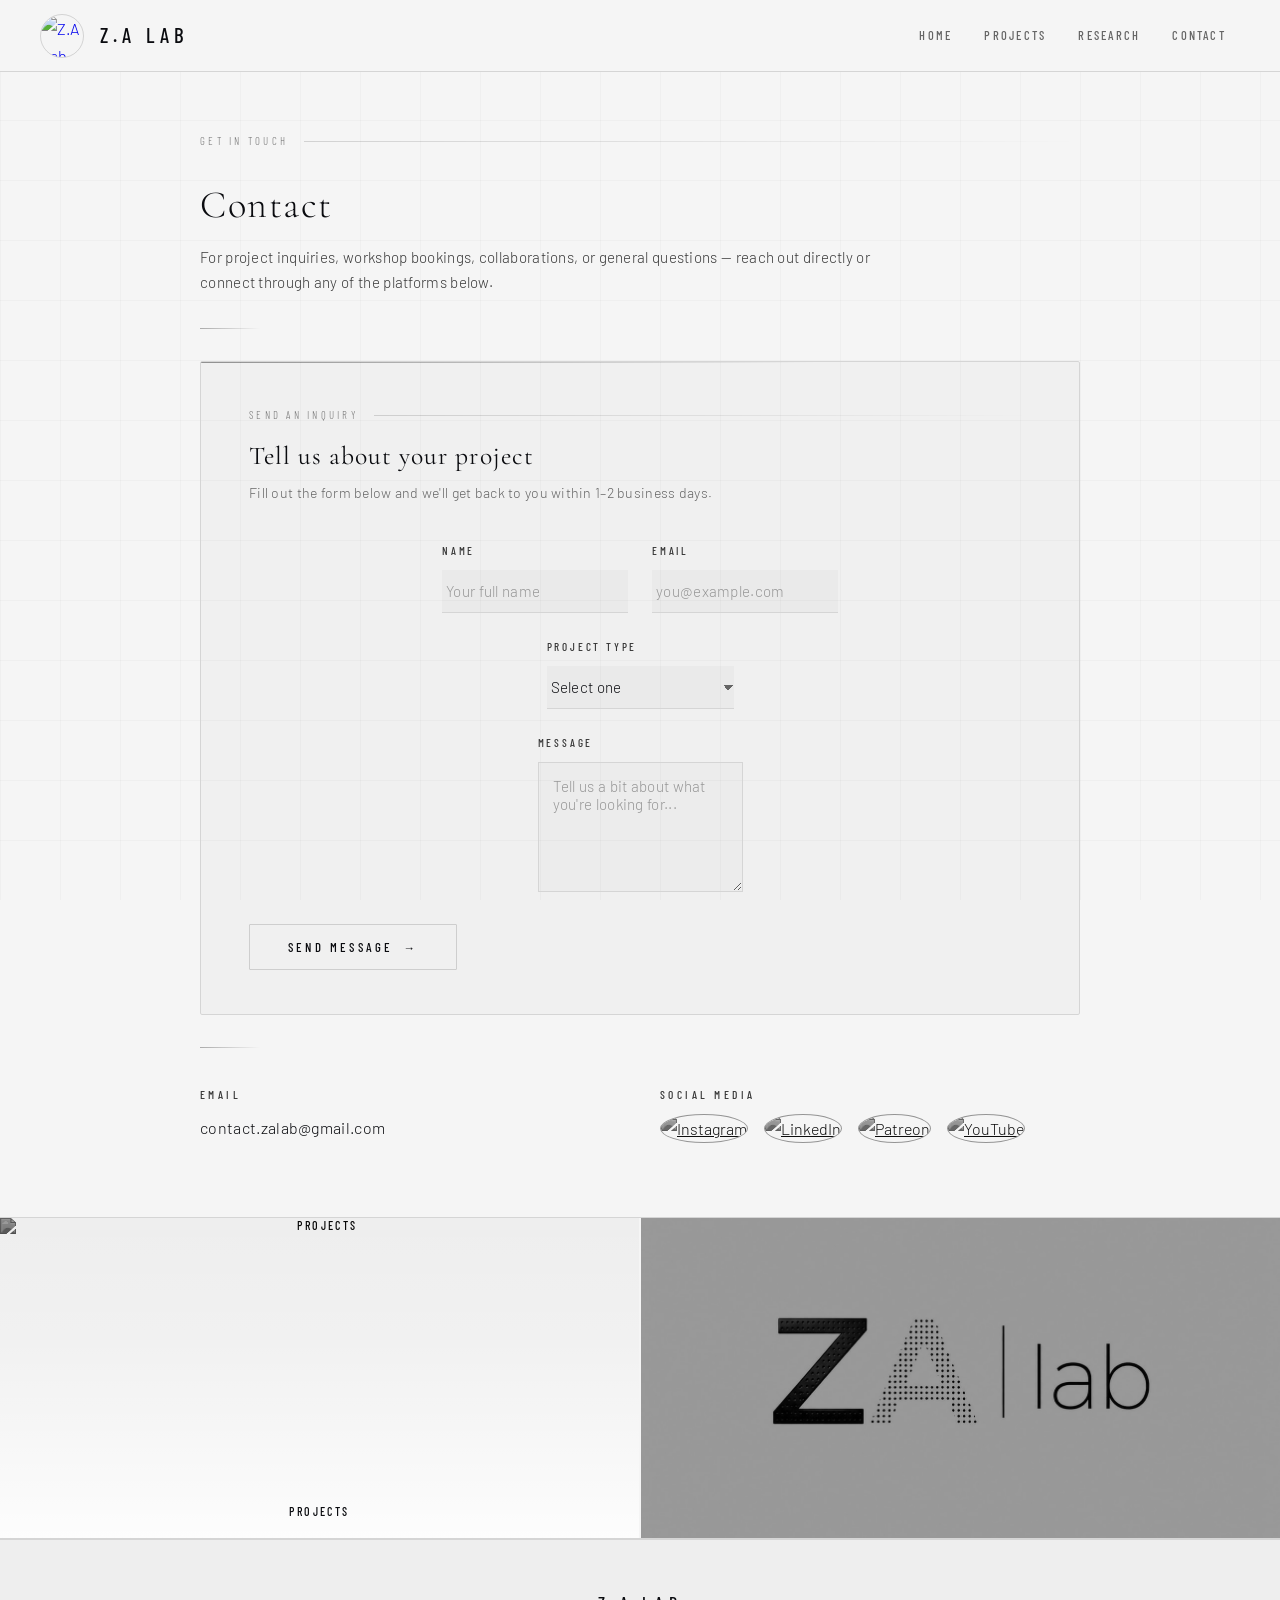
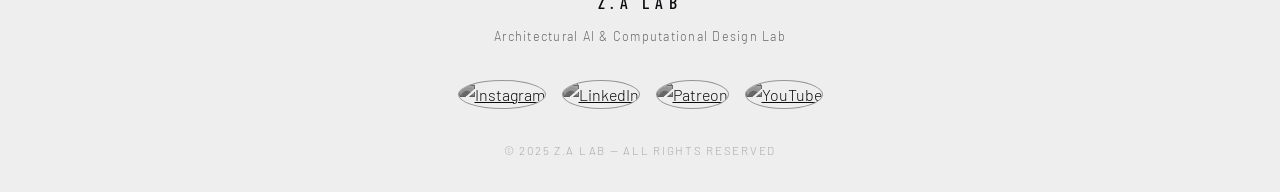
==== contact.html @ 4d9c08a5 "Add files via upload" ====
<!DOCTYPE html>
<html lang="en">
<head>
    <meta charset="UTF-8">
    <meta name="viewport" content="width=device-width, initial-scale=1.0">
    <title>Contact — Z.A Lab</title>
    <meta name="description" content="Get in touch with Z.A Lab — architectural AI, parametric design, workshops, and collaborations.">
    <link rel="stylesheet" href="styles.css">
</head>
<body>

    <header>
        <a href="index.html" class="header-left">
            <img src="images/za-lab-logo.jpg" alt="Z.A Lab Logo" class="header-image">
            <h1>Z.A Lab</h1>
        </a>
        <nav>
            <ul>
                <li><a href="index.html">Home</a></li>
                <li><a href="works.html">Projects</a></li>
                <li><a href="research.html">Research</a></li>
                <li><a href="contact.html">Contact</a></li>
            </ul>
        </nav>
    </header>

    <section>
        <span class="section-label">Get in Touch</span>
        <h2>Contact</h2>
        <p>
            For project inquiries, workshop bookings, collaborations, or general questions — 
            reach out directly or connect through any of the platforms below.
        </p>

        <div class="divider"></div>

        <div class="contact-form-panel">
            <span class="section-label">Send an Inquiry</span>
            <h3 class="form-panel-title">Tell us about your project</h3>
            <p class="form-panel-sub">Fill out the form below and we'll get back to you within 1–2 business days.</p>

            <form action="https://formspree.io/f/xaeybjvz" method="POST" class="contact-form">
                <div class="form-row">
                    <div class="form-group">
                        <label for="name">Name</label>
                        <input type="text" id="name" name="name" placeholder="Your full name" required>
                    </div>
                    <div class="form-group">
                        <label for="email">Email</label>
                        <input type="email" id="email" name="email" placeholder="you@example.com" required>
                    </div>
                </div>

                <div class="form-group">
                    <label for="project_type">Project Type</label>
                    <select id="project_type" name="project_type" required>
                        <option value="" disabled selected>Select one</option>
                        <option value="Full Project">Full Project</option>
                        <option value="Architectural Visualization">Architectural Visualization</option>
                        <option value="Computational Design">Computational Design</option>
                        <option value="AI Design & Motion">AI Design & Motion</option>
                        <option value="Workshop / Course Inquiry">Workshop / Course Inquiry</option>
                        <option value="Other">Other</option>
                    </select>
                </div>

                <div class="form-group">
                    <label for="message">Message</label>
                    <textarea id="message" name="message" rows="5" placeholder="Tell us a bit about what you're looking for..." required></textarea>
                </div>

                <input type="hidden" name="_subject" value="New inquiry from Z.A Lab website">

                <button type="submit" class="button-link form-submit">Send Message</button>
            </form>
        </div>

        <div class="divider"></div>

        <div class="contact-info">
            <div class="contact-block">
                <h3>Email</h3>
                <p><a href="mailto:contact.zalab@gmail.com" style="color: var(--white); text-decoration: none; transition: opacity 0.3s;" onmouseover="this.style.opacity='0.6'" onmouseout="this.style.opacity='1'">contact.zalab@gmail.com</a></p>
            </div>
            <div class="contact-block">
                <h3>Social Media</h3>
                <div class="social-icons-row">
                    <a href="https://www.instagram.com/diffused.a/" target="_blank" class="social-icon-link">
                        <img src="images/inst.jpg" alt="Instagram">
                    </a>
                    <a href="https://www.linkedin.com/company/diffused-a/" target="_blank" class="social-icon-link">
                        <img src="images/linkedin.png" alt="LinkedIn">
                    </a>
                    <a href="http://patreon.com/diffused_a" target="_blank" class="social-icon-link">
                        <img src="images/patreon.png" alt="Patreon">
                    </a>
                    <a href="https://www.youtube.com/@Z.A Lab" target="_blank" class="social-icon-link">
                        <img src="images/yt.png" alt="YouTube">
                    </a>
                </div>
            </div>
        </div>
    </section>

    <section id="navigate">
        <button>
            <a href="works.html">
                <img src="images/424231.jpg" alt="Projects" class="button-image">
                Projects
            </a>
        </button>
        <button>
            <a href="contact.html">
                <img src="images/Untitled-12121.jpg" alt="Contact" class="button-image">
                Contact
            </a>
        </button>
    </section>

    <footer>
        <p class="footer-brand">Z.A Lab</p>
        <p class="footer-tagline">Architectural AI &amp; Computational Design Lab</p>
        <div class="social-media">
            <a href="https://www.instagram.com/diffused.a/" target="_blank" class="social-link">
                <img src="images/inst.jpg" alt="Instagram" class="social-icon">
            </a>
            <a href="https://www.linkedin.com/company/diffused-a/" target="_blank" class="social-link">
                <img src="images/linkedin.png" alt="LinkedIn" class="social-icon">
            </a>
            <a href="http://patreon.com/diffused_a" target="_blank" class="social-link">
                <img src="images/patreon.png" alt="Patreon" class="social-icon">
            </a>
            <a href="https://www.youtube.com/@Z.A Lab" target="_blank" class="social-link">
                <img src="images/yt.png" alt="YouTube" class="social-icon">
            </a>
        </div>
        <p class="footer-copy">© 2025 Z.A Lab — All Rights Reserved</p>
    </footer>

</body>
</html>
---- styles.css ----
/* ============================================
   DIFFUSED.A — Professional Architectural CSS
   Theme: Pure Monochrome — White & Black (Inverted)
   ============================================ */

@import url('https://fonts.googleapis.com/css2?family=Cormorant+Garamond:ital,wght@0,300;0,400;0,600;1,300&family=Barlow:wght@300;400;500;600&family=Barlow+Condensed:wght@300;400;500;700&display=swap');

/* ── CSS Variables ── */
:root {
  --black: #f5f5f5;
  --off-black: #eeeeee;
  --dark-gray: #e5e5e5;
  --mid-gray: #d1d1d1;
  --border-gray: #d5d5d5;
  --text-gray: #656565;
  --light-gray: #373737;
  --white: #0a0b0f;
  --pure-white: #000000;

  /* Accent — now pure black-based */
  --accent: #0a0b0f;
  --accent-light: #000000;
  --accent-dim: #777777;
  --accent-muted: rgba(0, 0, 0, 0.05);
  --accent-border: rgba(0, 0, 0, 0.14);

  --font-display: 'Cormorant Garamond', Georgia, serif;
  --font-body: 'Barlow', sans-serif;
  --font-condensed: 'Barlow Condensed', sans-serif;

  --transition: 0.35s cubic-bezier(0.4, 0, 0.2, 1);
  --transition-slow: 0.6s cubic-bezier(0.4, 0, 0.2, 1);
}

/* ── Reset ── */
*, *::before, *::after {
  margin: 0;
  padding: 0;
  box-sizing: border-box;
}

html {
  scroll-behavior: smooth;
}

/* ── Body ── */
body {
  font-family: var(--font-body);
  background-color: var(--black);
  color: var(--white);
  line-height: 1.7;
  font-weight: 300;
  min-height: 100vh;
  overflow-x: hidden;
}

/* Grid texture overlay — pure white lines */
body::before {
  content: '';
  position: fixed;
  inset: 0;
  background-image:
    linear-gradient(rgba(0, 0, 0, 0.025) 1px, transparent 1px),
    linear-gradient(90deg, rgba(0, 0, 0, 0.025) 1px, transparent 1px);
  background-size: 60px 60px;
  pointer-events: none;
  z-index: 0;
}

/* ── Typography ── */
h1, h2, h3 {
  font-family: var(--font-display);
  font-weight: 300;
  letter-spacing: 0.04em;
  line-height: 1.2;
}

h1 { font-size: clamp(1.8rem, 4vw, 3rem); }
h2 { font-size: clamp(1.5rem, 3vw, 2.4rem); }
h3 { font-size: clamp(1rem, 2vw, 1.4rem); }

p {
  font-size: 0.95rem;
  color: var(--light-gray);
  letter-spacing: 0.02em;
}

/* ── Header ── */
header {
  position: sticky;
  top: 0;
  z-index: 100;
  background-color: rgba(245, 245, 245, 0.97);
  backdrop-filter: blur(14px);
  -webkit-backdrop-filter: blur(14px);
  border-bottom: 1px solid var(--border-gray);
  padding: 0 40px;
  display: flex;
  align-items: center;
  justify-content: space-between;
  gap: 20px;
  min-height: 72px;
}

.header-left {
  display: flex;
  align-items: center;
  gap: 16px;
  text-decoration: none;
  flex-shrink: 0;
}

.header-image {
  width: 44px;
  height: 44px;
  border-radius: 50%;
  object-fit: cover;
  border: 1px solid var(--accent-border);
  display: block;
  transition: border-color var(--transition);
}

.header-image:hover {
  border-color: var(--accent-light);
}

header h1 {
  font-family: var(--font-condensed);
  font-size: 1.3rem;
  font-weight: 500;
  letter-spacing: 0.25em;
  text-transform: uppercase;
  color: var(--white);
}

/* ── Navigation ── */
nav {
  background: transparent;
  padding: 0;
  box-shadow: none;
  border-radius: 0;
}

nav ul {
  list-style: none;
  display: flex;
  gap: 4px;
  align-items: center;
}

nav ul li { display: flex; }

nav ul li a {
  font-family: var(--font-condensed);
  font-size: 0.78rem;
  font-weight: 500;
  letter-spacing: 0.18em;
  text-transform: uppercase;
  text-decoration: none;
  color: var(--text-gray);
  padding: 8px 14px;
  border-radius: 2px;
  transition: color var(--transition), background var(--transition);
  position: relative;
}

nav ul li a::after {
  content: '';
  position: absolute;
  bottom: 4px;
  left: 14px;
  right: 14px;
  height: 1px;
  background: var(--pure-white);
  transform: scaleX(0);
  transition: transform var(--transition);
  transform-origin: left;
}

nav ul li a:hover {
  color: var(--white);
  background: transparent;
}

nav ul li a:hover::after {
  transform: scaleX(1);
}

/* ── Page Wrapper ── */
main, .page-content {
  position: relative;
  z-index: 1;
}

/* ── Hero Section (index) — split: text left, showreel right ── */
.hero-section {
  position: relative;
  min-height: 82vh;
  display: flex;
  align-items: center;
  justify-content: center;
  padding: 60px 40px;
  overflow: hidden;
}

.hero-section::before {
  content: '';
  position: absolute;
  inset: 0;
  background: radial-gradient(ellipse at center, rgba(0, 0, 0, 0.04) 0%, transparent 68%);
  pointer-events: none;
}

.hero-grid {
  position: relative;
  z-index: 1;
  display: grid;
  grid-template-columns: 1.05fr 0.95fr;
  align-items: center;
  gap: 56px;
  max-width: 1300px;
  width: 100%;
  margin: 0 auto;
}

.hero-content {
  text-align: left;
}

.hero-eyebrow {
  font-family: var(--font-condensed);
  font-size: 0.72rem;
  letter-spacing: 0.35em;
  text-transform: uppercase;
  color: var(--accent-dim);
  margin-bottom: 20px;
  display: block;
}

.hero-title {
  font-family: var(--font-display);
  font-size: clamp(2rem, 3.4vw, 3.4rem);
  font-weight: 300;
  line-height: 1.15;
  color: var(--white);
  max-width: 560px;
  margin: 0 0 20px;
}

.hero-title em {
  font-style: italic;
  color: var(--accent-light);
  opacity: 0.85;
}

.hero-subtitle {
  font-size: 0.92rem;
  color: var(--text-gray);
  max-width: 460px;
  margin: 0 0 32px;
  line-height: 1.75;
  font-weight: 300;
}

.hero-tags {
  display: flex;
  justify-content: flex-start;
  gap: 10px;
  flex-wrap: wrap;
}

.hero-tag {
  font-family: var(--font-condensed);
  font-size: 0.7rem;
  letter-spacing: 0.2em;
  text-transform: uppercase;
  color: var(--text-gray);
  border: 1px solid var(--accent-border);
  padding: 6px 14px;
  border-radius: 1px;
  background: var(--accent-muted);
  transition: color var(--transition), border-color var(--transition);
}

.hero-tag:hover {
  color: var(--white);
  border-color: rgba(0, 0, 0, 0.35);
}

/* ── Hero Showreel (right column, portrait videos side-by-side) ── */
.hero-showreel .section-label {
  margin-bottom: 16px;
}

.showreel-grid {
  display: grid;
  grid-template-columns: repeat(2, 1fr);
  gap: 16px;
}

.showreel-grid video {
  width: 100%;
  height: auto;
  display: block;
  margin: 0;
  border: 1px solid var(--border-gray);
  outline: 1px solid rgba(0, 0, 0, 0.07);
  outline-offset: 4px;
  transition: outline-color var(--transition), border-color var(--transition);
}

.showreel-grid video:hover {
  outline-color: rgba(0, 0, 0, 0.18);
  border-color: rgba(0, 0, 0, 0.2);
}

@media (max-width: 900px) {
  .hero-grid {
    grid-template-columns: 1fr;
    gap: 40px;
  }

  .hero-content {
    text-align: center;
  }

  .hero-title,
  .hero-subtitle {
    margin-left: auto;
    margin-right: auto;
  }

  .hero-tags {
    justify-content: center;
  }

  .hero-showreel .section-label {
    justify-content: center;
  }

  .showreel-grid {
    max-width: 420px;
    margin: 0 auto;
    gap: 12px;
  }
}

@media (max-width: 480px) {
  .showreel-grid {
    gap: 6px;
  }
}

/* ── Generic Sections ── */
section {
  position: relative;
  z-index: 1;
  max-width: 960px;
  margin: 0 auto;
  padding: 60px 40px;
}

section + section {
  border-top: 1px solid var(--border-gray);
}

/* Section header line */
.section-label {
  font-family: var(--font-condensed);
  font-size: 0.68rem;
  letter-spacing: 0.3em;
  text-transform: uppercase;
  color: var(--accent-dim);
  display: flex;
  align-items: center;
  gap: 16px;
  margin-bottom: 32px;
}

.section-label::after {
  content: '';
  flex: 1;
  height: 1px;
  background: linear-gradient(to right, var(--accent-border), transparent);
}

section h2 {
  color: var(--white);
  margin-bottom: 16px;
}

section h3 {
  color: var(--light-gray);
  margin-bottom: 12px;
  font-weight: 400;
}

section p {
  margin-bottom: 16px;
  max-width: 700px;
}

/* ── Video ── */
video {
  width: 100%;
  max-width: 820px;
  height: auto;
  display: block;
  margin: 32px auto;
  border: 1px solid var(--border-gray);
  outline: 1px solid rgba(0, 0, 0, 0.07);
  outline-offset: 4px;
  transition: outline-color var(--transition), border-color var(--transition);
}

video:hover {
  outline-color: rgba(0, 0, 0, 0.18);
  border-color: rgba(0, 0, 0, 0.2);
}

/* ── Images ── */
.Image {
  width: 100%;
  max-width: 820px;
  height: auto;
  display: block;
  margin: 32px auto;
  border: 1px solid var(--border-gray);
}

/* ── Image Link ── */
.image-link {
  position: relative;
  display: inline-block;
  max-width: 100%;
}

.image-link .Image {
  transition: opacity var(--transition), transform var(--transition-slow);
}

.image-link::after {
  content: '';
  position: absolute;
  inset: 0;
  background: linear-gradient(135deg, rgba(0, 0, 0, 0.07), rgba(255, 255, 255, 0.45));
  opacity: 0;
  transition: opacity var(--transition);
}

.image-link:hover::after { opacity: 1; }
.image-link:hover .Image {
  opacity: 0.85;
  transform: scale(1.01);
}

/* ── Navigate Section ── */
#navigate {
  display: grid;
  grid-template-columns: repeat(2, 1fr);
  gap: 2px;
  max-width: 100%;
  padding: 0;
  margin: 0;
  border-top: 1px solid var(--border-gray);
  border-bottom: 1px solid var(--border-gray);
}

#navigate button {
  background: var(--off-black);
  border: none;
  border-radius: 0;
  padding: 0;
  cursor: pointer;
  position: relative;
  overflow: hidden;
  transition: background var(--transition);
  min-height: 320px;
}

#navigate button::before {
  content: '';
  position: absolute;
  inset: 0;
  background: linear-gradient(to top, rgba(255, 255, 255, 0.88) 0%, rgba(255, 255, 255, 0.2) 60%, transparent 100%);
  z-index: 1;
  transition: background var(--transition);
}

#navigate button:hover {
  background: var(--dark-gray);
}

#navigate button:hover::before {
  background: linear-gradient(to top, rgba(255, 255, 255, 0.92) 0%, rgba(0, 0, 0, 0.04) 60%, transparent 100%);
}

#navigate button a {
  position: relative;
  z-index: 2;
  display: flex;
  flex-direction: column;
  align-items: center;
  justify-content: flex-end;
  width: 100%;
  height: 100%;
  padding: 20px 16px;
  text-decoration: none;
  color: var(--white);
  font-family: var(--font-condensed);
  font-size: 0.75rem;
  font-weight: 500;
  letter-spacing: 0.2em;
  text-transform: uppercase;
  gap: 8px;
}

.button-image {
  position: absolute;
  inset: 0;
  width: 100%;
  height: 100%;
  object-fit: cover;
  transition: transform var(--transition-slow), filter var(--transition);
  filter: grayscale(100%) brightness(0.6);
}

#navigate button:hover .button-image {
  transform: scale(1.06);
  filter: grayscale(100%) brightness(0.75);
}

/* ── Button Links ── */
.button-link {
  display: inline-flex;
  align-items: center;
  gap: 10px;
  padding: 12px 32px;
  background: transparent;
  color: var(--white);
  border: 1px solid var(--accent-border);
  text-decoration: none;
  font-family: var(--font-condensed);
  font-size: 0.78rem;
  font-weight: 500;
  letter-spacing: 0.25em;
  text-transform: uppercase;
  border-radius: 1px;
  transition: background var(--transition), color var(--transition), border-color var(--transition);
  margin: 24px 0;
}

.button-link::after {
  content: '→';
  font-size: 0.9em;
  transition: transform var(--transition);
}

.button-link:hover {
  background: var(--white);
  color: var(--black);
  border-color: var(--white);
}

.button-link:hover::after {
  transform: translateX(4px);
}

/* ── Contact Page ── */
.contact-info {
  display: grid;
  grid-template-columns: 1fr 1fr;
  gap: 40px;
  margin-top: 40px;
}

.contact-block h3 {
  margin-bottom: 12px;
  font-size: 0.72rem;
  letter-spacing: 0.3em;
  text-transform: uppercase;
  font-family: var(--font-condensed);
  color: var(--light-gray);
  font-weight: 500;
}

.contact-block p {
  font-size: 1rem;
  color: var(--white);
}

.social-icons-row {
  display: flex;
  gap: 16px;
  align-items: center;
  margin-top: 8px;
}

.social-icon-link img {
  width: 36px;
  height: 36px;
  border-radius: 50%;
  object-fit: cover;
  border: 1px solid var(--border-gray);
  filter: grayscale(100%) brightness(0.7);
  transition: transform var(--transition), filter var(--transition), border-color var(--transition);
}

.social-icon-link:hover img {
  transform: scale(1.15);
  filter: grayscale(0%) brightness(1.1);
  border-color: var(--accent-border);
}

/* ── Courses / List Items ── */
.course-list {
  list-style: none;
  margin: 20px 0;
}

.course-list li {
  font-size: 0.95rem;
  color: var(--light-gray);
  padding: 10px 0;
  border-bottom: 1px solid var(--border-gray);
  display: flex;
  align-items: center;
  gap: 12px;
  letter-spacing: 0.03em;
}

.course-list li::before {
  content: '—';
  color: var(--text-gray);
  font-size: 0.8em;
  flex-shrink: 0;
}

.outcomes-grid {
  display: grid;
  grid-template-columns: 1fr 1fr;
  gap: 16px;
  margin: 24px 0;
}

.outcome-item {
  background: rgba(0, 0, 0, 0.02);
  border: 1px solid var(--border-gray);
  border-left: 2px solid rgba(0, 0, 0, 0.2);
  padding: 16px 20px;
  border-radius: 1px;
  transition: border-left-color var(--transition), background var(--transition);
}

.outcome-item:hover {
  background: rgba(0, 0, 0, 0.04);
  border-left-color: var(--white);
}

.outcome-item p {
  font-size: 0.88rem;
  color: var(--light-gray);
  margin: 0;
}

/* ── Category Tags ── */
.shop-categories {
  display: flex;
  gap: 12px;
  flex-wrap: wrap;
  margin: 20px 0 32px;
}

.shop-category {
  font-family: var(--font-condensed);
  font-size: 0.72rem;
  letter-spacing: 0.2em;
  text-transform: uppercase;
  color: var(--text-gray);
  background: rgba(0, 0, 0, 0.03);
  border: 1px solid var(--border-gray);
  padding: 8px 18px;
  border-radius: 1px;
  transition: border-color var(--transition), color var(--transition);
}

.shop-category:hover {
  border-color: rgba(0, 0, 0, 0.3);
  color: var(--white);
}

/* ── Projects / Research Grid ── */
section#works,
section#research {
  max-width: 1240px;
  display: grid;
  grid-template-columns: repeat(2, 1fr);
  gap: 32px;
}

.portfolio-item {
  padding: 28px;
  border: 1px solid var(--border-gray);
  border-radius: 2px;
  background: rgba(0, 0, 0, 0.02);
  display: flex;
  flex-direction: column;
  transition: border-color var(--transition), background var(--transition);
}

.portfolio-item:hover {
  border-color: rgba(0, 0, 0, 0.22);
  background: rgba(0, 0, 0, 0.035);
}

.portfolio-item h3 {
  color: var(--white);
  font-size: clamp(1.05rem, 1.6vw, 1.4rem);
  margin-bottom: 12px;
}

.portfolio-item p {
  font-size: 0.85rem;
}

.portfolio-item video,
.portfolio-item .Image {
  margin: 16px 0 0;
  max-width: 100%;
}

/* ── Forms ── */
form {
  margin: 20px 0;
  display: flex;
  flex-wrap: wrap;
  gap: 12px;
  align-items: center;
}

/* ── Contact Form Panel ── */
.contact-form-panel {
  background: rgba(0, 0, 0, 0.02);
  border: 1px solid var(--border-gray);
  border-radius: 2px;
  padding: 44px 48px;
  margin: 8px 0;
  position: relative;
  overflow: hidden;
}

.contact-form-panel::before {
  content: '';
  position: absolute;
  top: 0;
  left: 0;
  right: 0;
  height: 1px;
  background: linear-gradient(to right, rgba(0, 0, 0, 0.4), transparent 70%);
}

.contact-form-panel .section-label {
  margin-bottom: 16px;
}

.form-panel-title {
  color: var(--white);
  font-size: clamp(1.2rem, 2.2vw, 1.6rem);
  margin-bottom: 10px;
}

.form-panel-sub {
  font-size: 0.88rem;
  color: var(--text-gray);
  max-width: 480px;
  margin-bottom: 36px;
}

/* ── Contact Form ── */
.contact-form {
  display: flex;
  flex-direction: column;
  gap: 24px;
  max-width: 100%;
  margin: 0;
}

.contact-form .form-row {
  display: grid;
  grid-template-columns: 1fr 1fr;
  gap: 24px;
}

.form-group {
  display: flex;
  flex-direction: column;
  gap: 10px;
  position: relative;
}

.form-group label {
  font-family: var(--font-condensed);
  font-size: 0.7rem;
  font-weight: 500;
  letter-spacing: 0.25em;
  text-transform: uppercase;
  color: var(--light-gray);
}

.form-group input,
.form-group select,
.form-group textarea {
  background: rgba(0, 0, 0, 0.025);
  border: none;
  border-bottom: 1px solid var(--border-gray);
  border-radius: 0;
  padding: 12px 4px;
  color: var(--white);
  font-family: var(--font-body);
  font-size: 0.95rem;
  font-weight: 300;
  letter-spacing: 0.02em;
  transition: border-color var(--transition), background var(--transition);
  width: 100%;
}

.form-group textarea {
  resize: vertical;
  min-height: 130px;
  border: 1px solid var(--border-gray);
  padding: 14px;
  background: rgba(0, 0, 0, 0.015);
}

.form-group input::placeholder,
.form-group textarea::placeholder {
  color: #959595;
  font-weight: 300;
}

.form-group input:hover,
.form-group select:hover,
.form-group textarea:hover {
  border-color: rgba(0, 0, 0, 0.28);
}

.form-group input:focus,
.form-group select:focus,
.form-group textarea:focus {
  outline: none;
  border-color: var(--pure-white);
  background: rgba(0, 0, 0, 0.05);
}

.form-group select {
  appearance: none;
  -webkit-appearance: none;
  background-image: linear-gradient(45deg, transparent 50%, var(--text-gray) 50%), linear-gradient(135deg, var(--text-gray) 50%, transparent 50%);
  background-position: calc(100% - 6px) center, calc(100% - 1px) center;
  background-size: 5px 5px, 5px 5px;
  background-repeat: no-repeat;
  cursor: pointer;
}

.form-group select:focus {
  background-image: linear-gradient(45deg, transparent 50%, var(--white) 50%), linear-gradient(135deg, var(--white) 50%, transparent 50%);
}

.form-group select option {
  background: var(--off-black);
  color: var(--white);
}

.contact-form .form-submit {
  align-self: flex-start;
  margin: 8px 0 0;
  font-family: var(--font-condensed);
  cursor: pointer;
  font-size: 0.8rem;
  padding: 14px 38px;
}

@media (max-width: 768px) {
  .contact-form-panel {
    padding: 32px 24px;
  }

  .contact-form .form-row {
    grid-template-columns: 1fr;
  }
}

/* ── Footer ── */
footer {
  position: relative;
  z-index: 1;
  background-color: var(--off-black);
  border-top: 1px solid var(--border-gray);
  padding: 48px 40px 32px;
  text-align: center;
}

.footer-brand {
  font-family: var(--font-condensed);
  font-size: 1.1rem;
  font-weight: 500;
  letter-spacing: 0.3em;
  text-transform: uppercase;
  color: var(--white);
  margin-bottom: 8px;
}

.footer-tagline {
  font-size: 0.78rem;
  color: var(--text-gray);
  letter-spacing: 0.1em;
  margin-bottom: 32px;
}

.social-media {
  display: flex;
  justify-content: center;
  gap: 16px;
  margin-bottom: 32px;
}

.social-link {
  display: inline-block;
}

.social-icon {
  width: 38px;
  height: 38px;
  border-radius: 50%;
  object-fit: cover;
  border: 1px solid var(--border-gray);
  filter: grayscale(100%) brightness(0.7);
  transition: transform var(--transition), filter var(--transition), border-color var(--transition);
}

.social-icon:hover {
  transform: scale(1.15);
  filter: grayscale(0%) brightness(1.1);
  border-color: rgba(0, 0, 0, 0.3);
}

.footer-copy {
  font-size: 0.72rem;
  color: #aaaaaa;
  letter-spacing: 0.15em;
  text-transform: uppercase;
}

footer p {
  font-size: 0.72rem;
  color: #aaaaaa;
  letter-spacing: 0.15em;
}

/* ── Divider ── */
.divider {
  width: 60px;
  height: 1px;
  background: linear-gradient(to right, rgba(0, 0, 0, 0.3), transparent);
  margin: 32px 0;
}

/* ── Responsive ── */
@media (max-width: 768px) {
  header {
    flex-direction: column;
    padding: 16px 20px;
    gap: 12px;
    align-items: flex-start;
  }

  nav ul {
    flex-wrap: wrap;
    gap: 2px;
  }

  nav ul li a {
    font-size: 0.7rem;
    padding: 6px 10px;
  }

  section {
    padding: 40px 20px;
  }

  #navigate {
    grid-template-columns: repeat(2, 1fr);
  }

  section#works,
  section#research {
    grid-template-columns: 1fr;
  }

  .contact-info {
    grid-template-columns: 1fr;
  }

  .outcomes-grid {
    grid-template-columns: 1fr;
  }

  .hero-title {
    font-size: 2.2rem;
  }

  footer {
    padding: 40px 20px 24px;
  }
}

@media (max-width: 480px) {
  #navigate {
    grid-template-columns: repeat(2, 1fr);
  }

  header h1 {
    font-size: 1rem;
  }

  .hero-title {
    font-size: 1.8rem;
  }
}
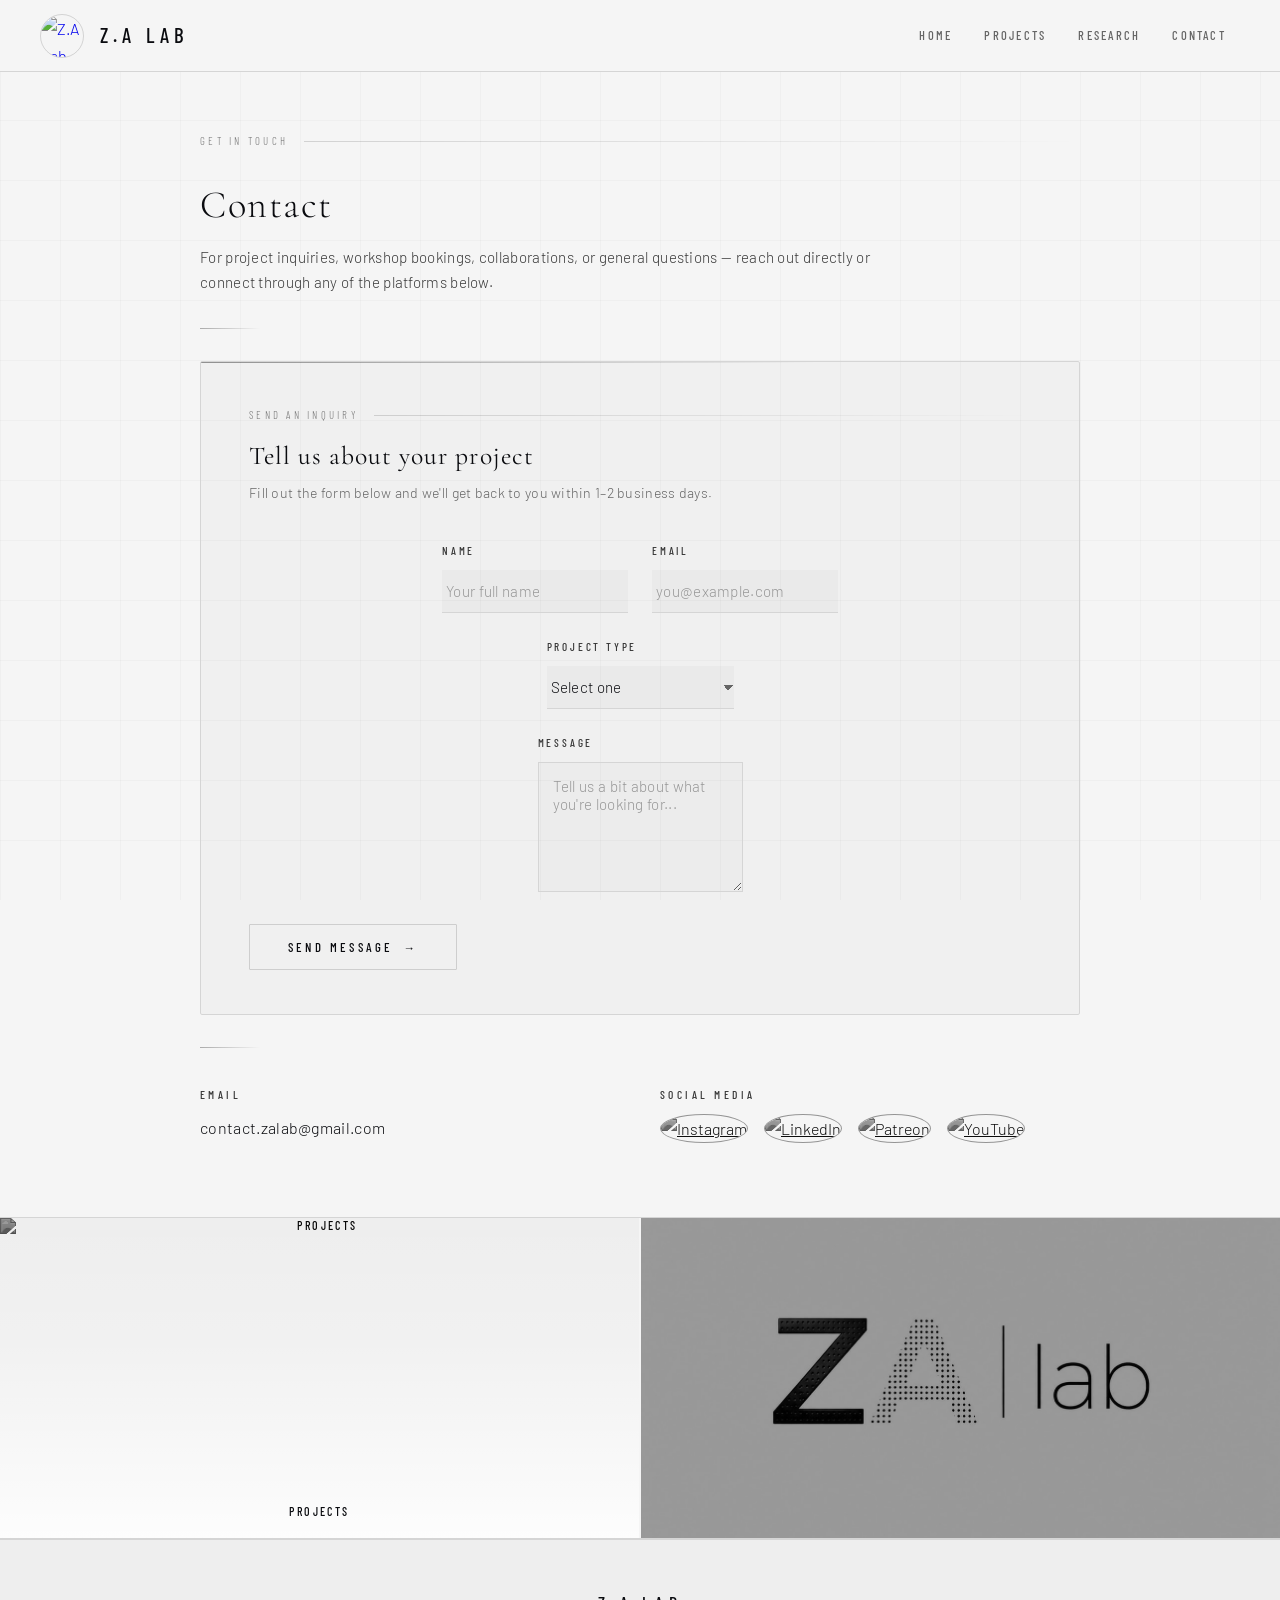
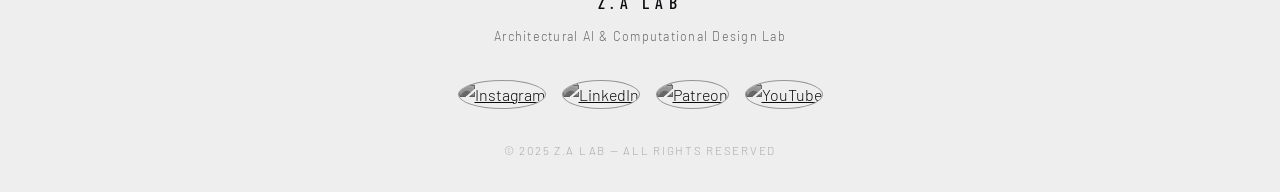
==== commit 12fb4805: "Add files via upload" ====
--- a/contact.html
+++ b/contact.html
@@ -35,6 +35,7 @@
         <div class="divider"></div>
 
         <div class="contact-form-panel">
+            <div class="hl-figure hl-figure--contact" data-figure="plug" data-label="A plug drawn toward a wall socket"></div>
             <span class="section-label">Send an Inquiry</span>
             <h3 class="form-panel-title">Tell us about your project</h3>
             <p class="form-panel-sub">Fill out the form below and we'll get back to you within 1–2 business days.</p>
@@ -76,6 +77,8 @@
         </div>
 
         <div class="divider"></div>
+
+        <div class="hl-figure hl-figure--contact" data-figure="dish" data-label="A satellite dish that aims toward the pointer"></div>
 
         <div class="contact-info">
             <div class="contact-block">
@@ -137,5 +140,34 @@
         <p class="footer-copy">© 2025 Z.A Lab — All Rights Reserved</p>
     </footer>
 
+    <script type="module">
+        /* Interactive line figures (Hairline). Each loads only once it scrolls into view;
+           if the library can't be reached, the figure is simply hidden. */
+        const figures = document.querySelectorAll('.hl-figure[data-figure]');
+        if (figures.length) {
+            let library;
+            const load = () => library || (library = import('https://esm.sh/@lucasmarkes/hairline@0.5.1'));
+            const observer = new IntersectionObserver((entries) => {
+                entries.forEach(async (entry) => {
+                    if (!entry.isIntersecting) return;
+                    const el = entry.target;
+                    observer.unobserve(el);
+                    try {
+                        const mod = await load();
+                        mod[el.dataset.figure](el, {
+                            theme: 'light',
+                            intensity: 0.6,
+                            play: el.hasAttribute('data-play'),
+                            label: el.dataset.label
+                        });
+                    } catch (err) {
+                        el.hidden = true;
+                    }
+                });
+            }, { rootMargin: '200px' });
+            figures.forEach((el) => observer.observe(el));
+        }
+    </script>
+
 </body>
 </html>
--- a/styles.css
+++ b/styles.css
@@ -957,6 +957,55 @@
   letter-spacing: 0.15em;
 }
 
+/* ── Hairline figures (interactive line drawings) ──
+   --hairline-plate must match the colour the figure sits on, because it
+   hides whatever is drawn behind each plate. */
+.hl-figure {
+  --hairline-plate: var(--black);
+  --hairline-hi: #0a0b0f;
+  --hairline-edge: #8c8c92;
+  --hairline-mid: #b9b9be;
+  --hairline-lo: #dcdcdf;
+  --hairline-stroke: 0.9;
+  position: relative;
+  z-index: 1;
+  width: 100%;
+  max-width: 240px;
+  aspect-ratio: 5 / 4;
+  margin: 0 auto 24px;
+}
+
+.hl-figure--hero {
+  max-width: 300px;
+  margin: 40px 0 0;
+}
+
+.hl-figure--featured {
+  max-width: 220px;
+  margin: 2rem 0 0;
+}
+
+.hl-figure--category {
+  max-width: 220px;
+  margin: 0 auto 1.25rem;
+}
+
+.hl-figure--contact {
+  max-width: 200px;
+  margin: 0 0 24px;
+}
+
+/* The inquiry panel is tinted slightly darker than the page */
+.contact-form-panel .hl-figure {
+  --hairline-plate: #f0f0f0;
+}
+
+@media (max-width: 900px) {
+  .hl-figure--hero {
+    margin: 32px auto 0;
+  }
+}
+
 /* ── Divider ── */
 .divider {
   width: 60px;
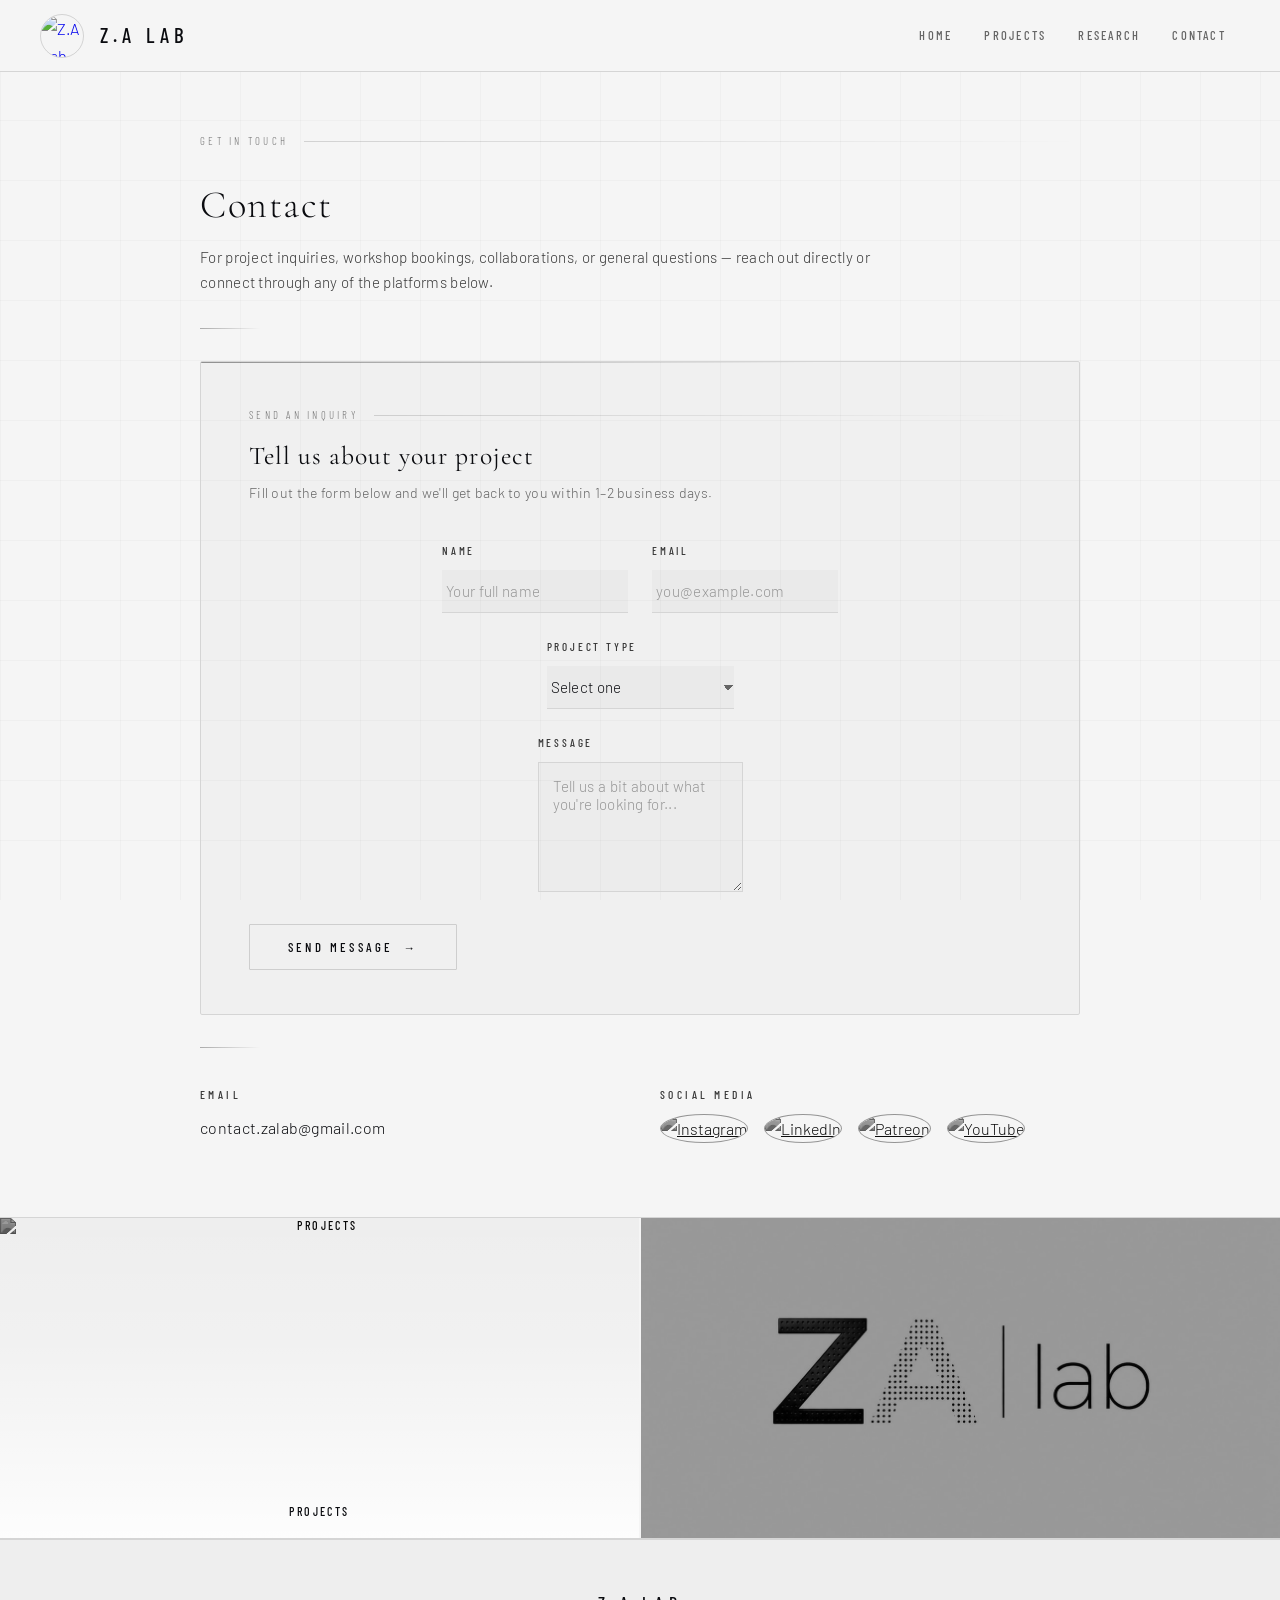
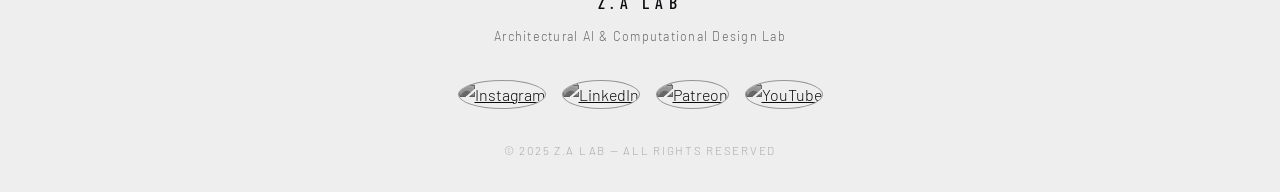
==== commit fd934171: "Add files via upload" ====
--- a/contact.html
+++ b/contact.html
@@ -35,7 +35,6 @@
         <div class="divider"></div>
 
         <div class="contact-form-panel">
-            <div class="hl-figure hl-figure--contact" data-figure="plug" data-label="A plug drawn toward a wall socket"></div>
             <span class="section-label">Send an Inquiry</span>
             <h3 class="form-panel-title">Tell us about your project</h3>
             <p class="form-panel-sub">Fill out the form below and we'll get back to you within 1–2 business days.</p>
@@ -78,7 +77,7 @@
 
         <div class="divider"></div>
 
-        <div class="hl-figure hl-figure--contact" data-figure="dish" data-label="A satellite dish that aims toward the pointer"></div>
+        <div class="hl-figure hl-figure--contact" data-figure="phone" data-label="A phone taken apart into layers: glass, board, battery and shell"></div>
 
         <div class="contact-info">
             <div class="contact-block">
--- a/styles.css
+++ b/styles.css
@@ -991,13 +991,8 @@
 }
 
 .hl-figure--contact {
-  max-width: 200px;
+  max-width: 120px;
   margin: 0 0 24px;
-}
-
-/* The inquiry panel is tinted slightly darker than the page */
-.contact-form-panel .hl-figure {
-  --hairline-plate: #f0f0f0;
 }
 
 @media (max-width: 900px) {
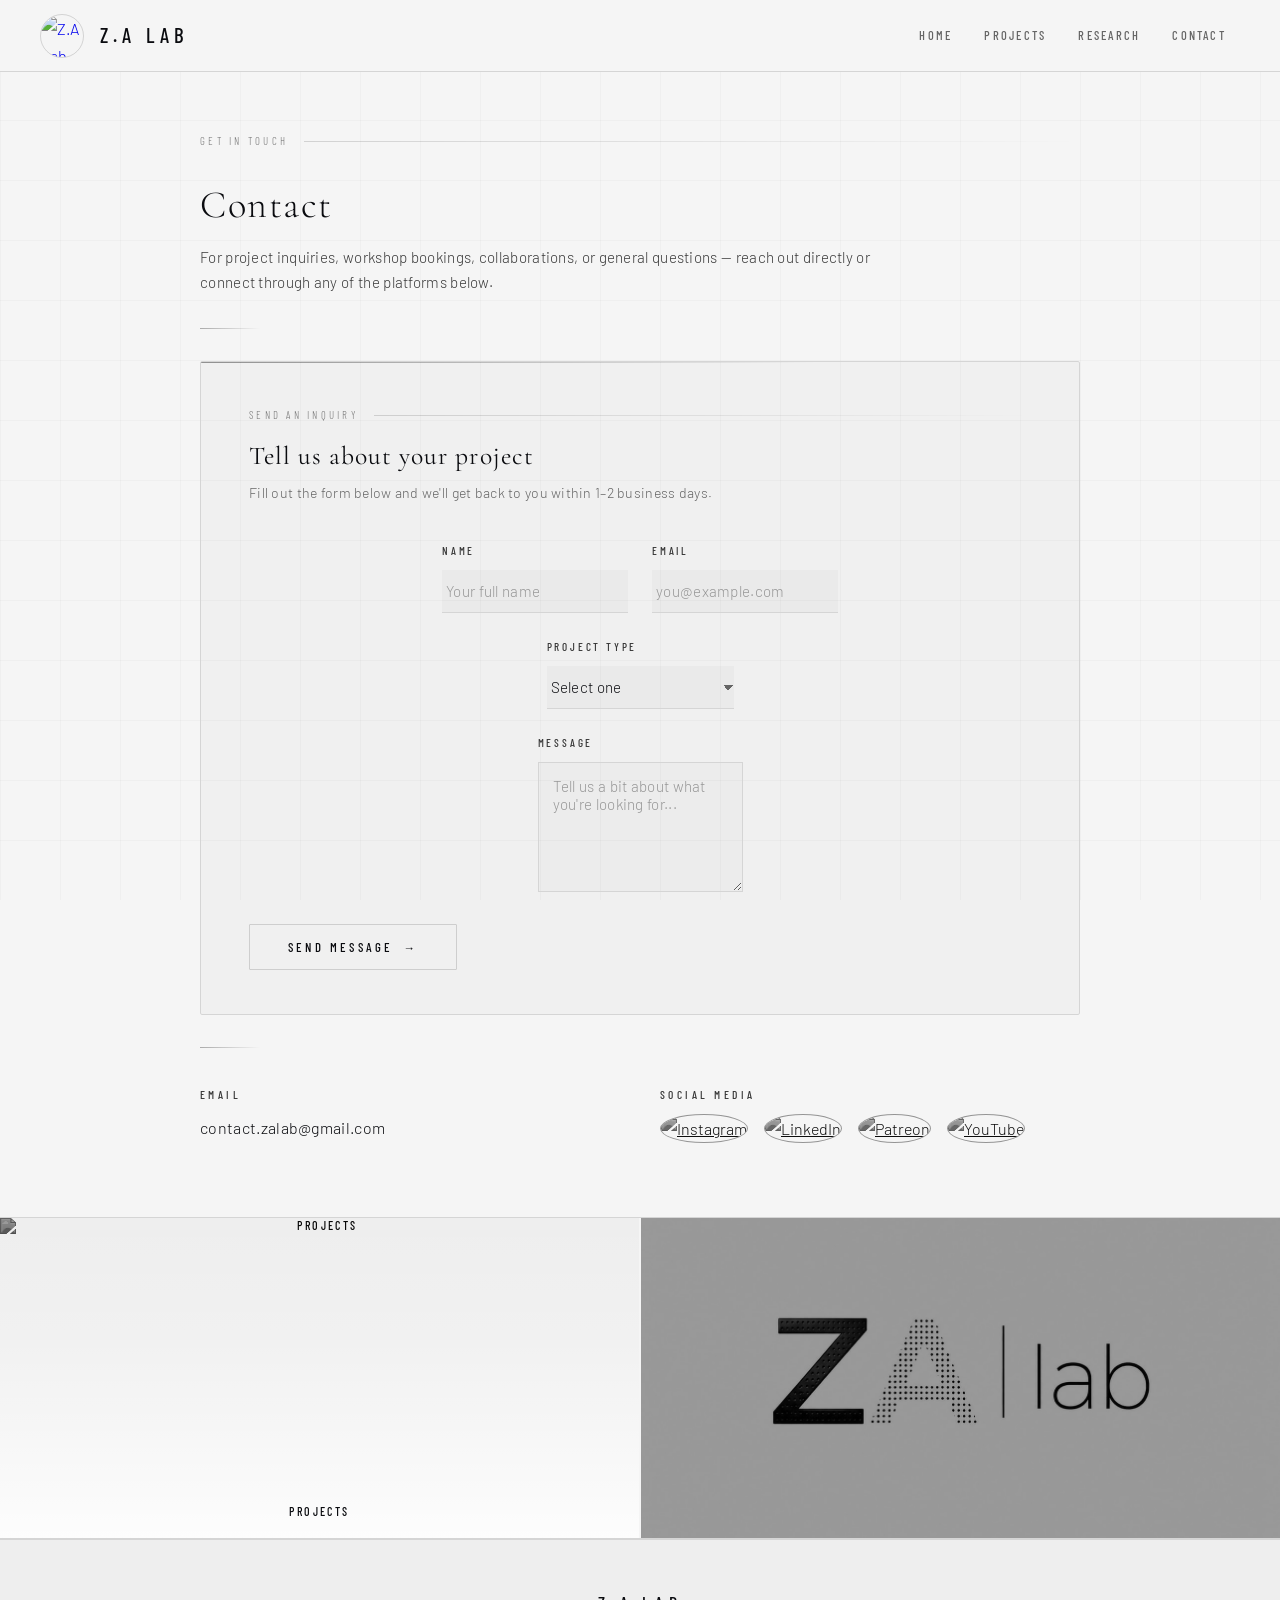
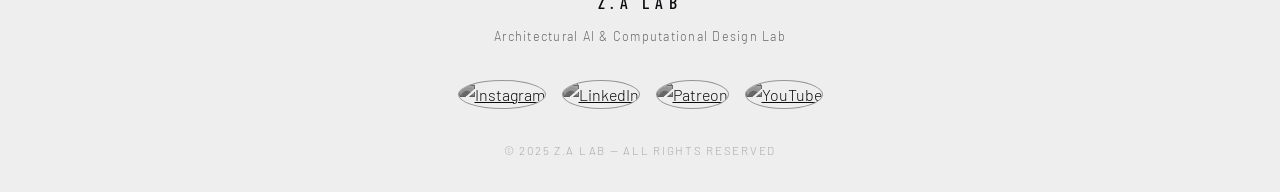
==== commit 215c90bf: "Add files via upload" ====
--- a/contact.html
+++ b/contact.html
@@ -77,7 +77,7 @@
 
         <div class="divider"></div>
 
-        <div class="hl-figure hl-figure--contact" data-figure="phone" data-label="A phone taken apart into layers: glass, board, battery and shell"></div>
+        <div class="hl-figure hl-figure--contact" data-figure="router" data-label="A router whose antennas lean toward the pointer"></div>
 
         <div class="contact-info">
             <div class="contact-block">
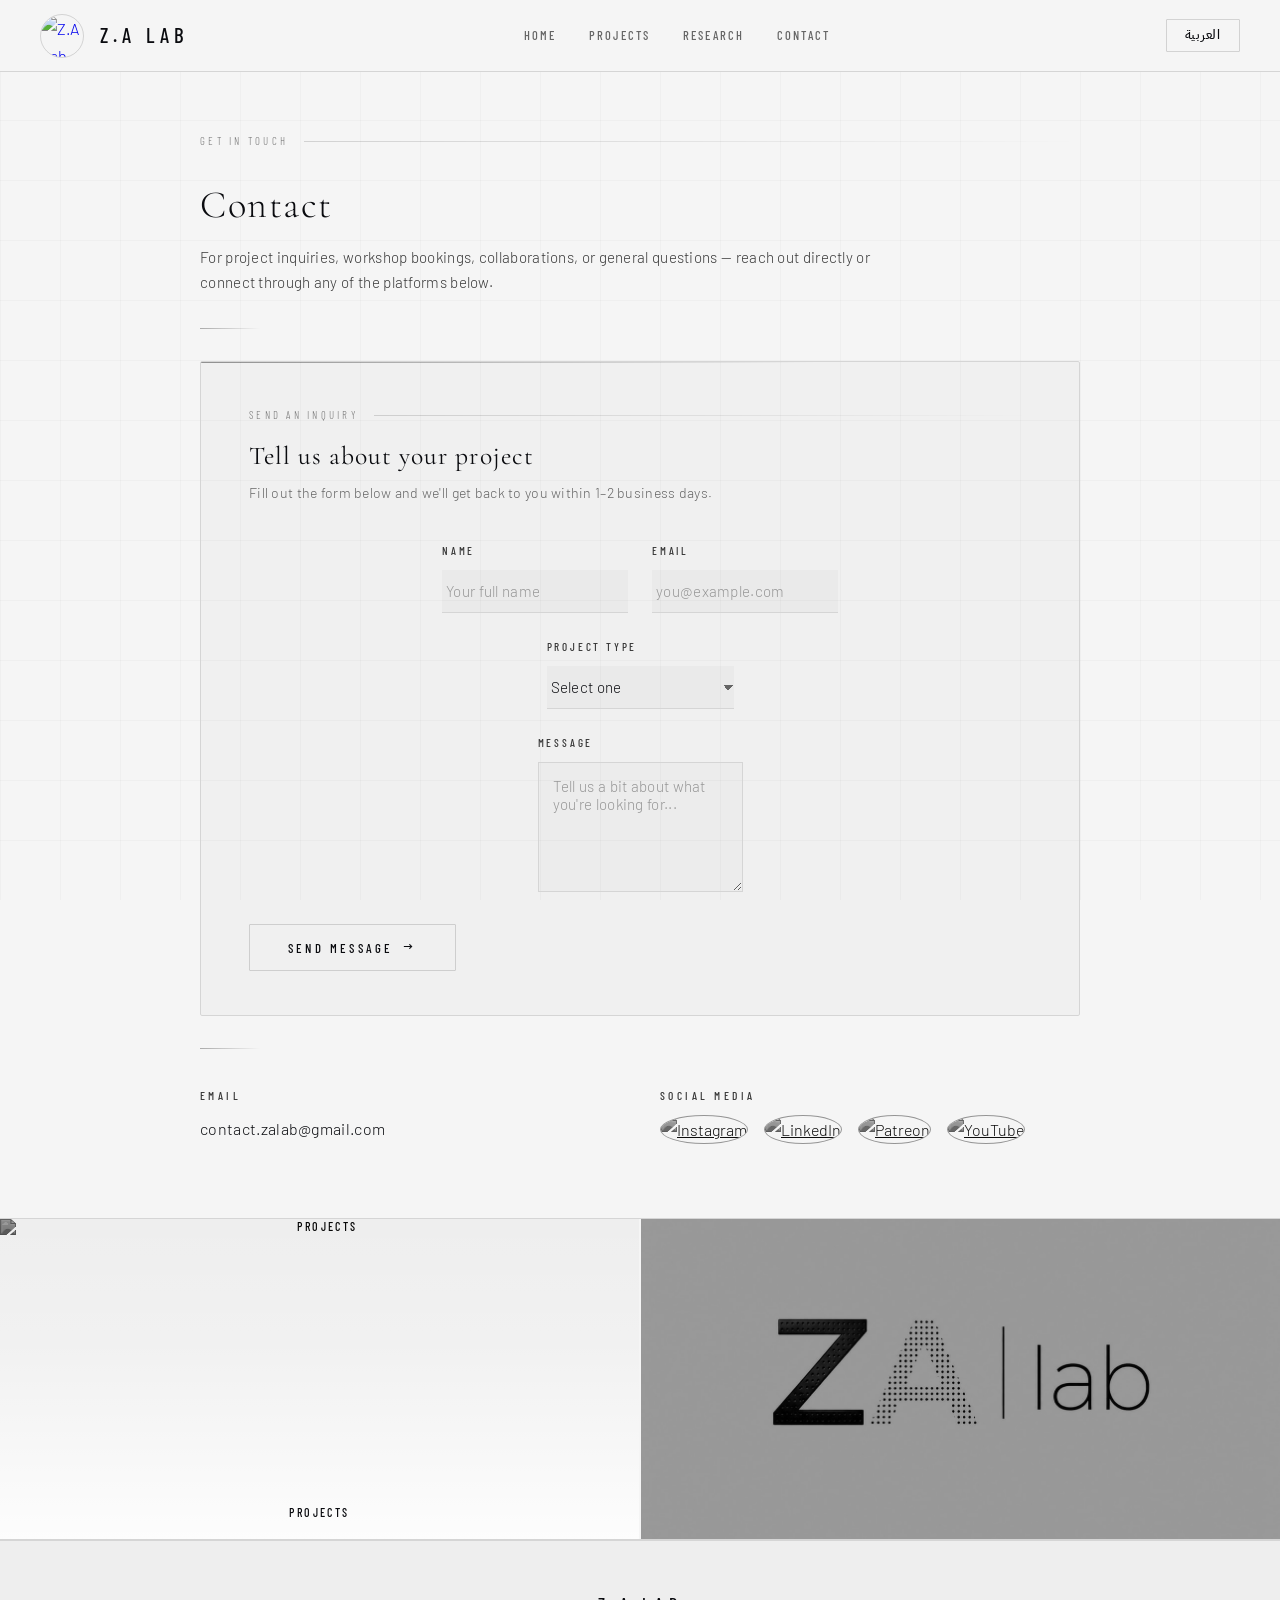
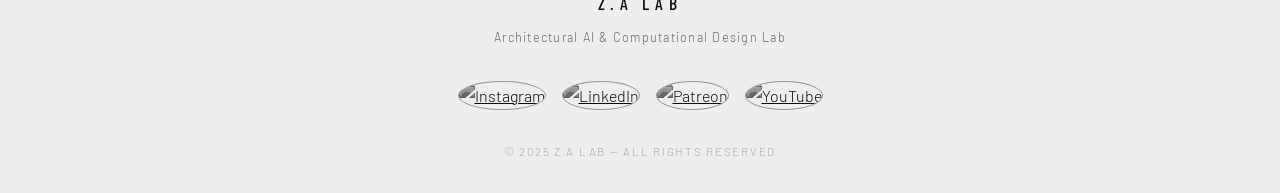
==== commit 6634fae8: "Add files via upload" ====
--- a/contact.html
+++ b/contact.html
@@ -6,6 +6,7 @@
     <title>Contact — Z.A Lab</title>
     <meta name="description" content="Get in touch with Z.A Lab — architectural AI, parametric design, workshops, and collaborations.">
     <link rel="stylesheet" href="styles.css">
+    <script>try{if(localStorage.getItem('zalab-lang')==='ar'){document.documentElement.lang='ar';document.documentElement.dir='rtl';}}catch(e){}</script>
 </head>
 <body>
 
@@ -22,6 +23,7 @@
                 <li><a href="contact.html">Contact</a></li>
             </ul>
         </nav>
+        <button type="button" class="lang-toggle" id="lang-toggle" lang="ar" aria-label="التبديل إلى اللغة العربية">العربية</button>
     </header>
 
     <section>
@@ -168,5 +170,107 @@
         }
     </script>
 
+    <script>
+        /* Language switch (English / Arabic). The English text stays in the markup above;
+           the Arabic text lives in this dictionary and is swapped in when Arabic is chosen.
+           The choice is remembered across pages. */
+        (function () {
+            var AR = {
+                "Home": "الرئيسية",
+                "Projects": "المشاريع",
+                "Research": "الأبحاث",
+                "Contact": "تواصل معنا",
+                "Architectural AI & Computational Design Lab": "مختبر الذكاء الاصطناعي المعماري والتصميم الحوسبي",
+                "© 2025 Z.A Lab — All Rights Reserved": "© 2025 Z.A Lab — جميع الحقوق محفوظة",
+                "Z.A Lab Logo": "شعار Z.A Lab",
+                "Instagram": "إنستغرام",
+                "LinkedIn": "لينكدإن",
+                "Patreon": "باترون",
+                "YouTube": "يوتيوب",
+                "Contact — Z.A Lab": "تواصل معنا — Z.A Lab",
+                "Get in touch with Z.A Lab — architectural AI, parametric design, workshops, and collaborations.": "تواصل مع Z.A Lab — الذكاء الاصطناعي المعماري، والتصميم البارامتري، وورش العمل، والتعاون.",
+                "Get in Touch": "ابقَ على تواصل",
+                "For project inquiries, workshop bookings, collaborations, or general questions — reach out directly or connect through any of the platforms below.": "للاستفسارات حول المشاريع، أو حجز ورش العمل، أو التعاون، أو الأسئلة العامة — تواصل معنا مباشرة أو عبر أي من المنصات أدناه.",
+                "Send an Inquiry": "أرسل استفسارًا",
+                "Tell us about your project": "حدّثنا عن مشروعك",
+                "Fill out the form below and we'll get back to you within 1–2 business days.": "املأ النموذج أدناه وسنرد عليك خلال 1–2 يوم عمل.",
+                "Name": "الاسم",
+                "Your full name": "اسمك الكامل",
+                "Email": "البريد الإلكتروني",
+                "Project Type": "نوع المشروع",
+                "Select one": "اختر أحدها",
+                "Full Project": "مشروع متكامل",
+                "Architectural Visualization": "التصور المعماري",
+                "Computational Design": "التصميم الحوسبي",
+                "AI Design & Motion": "التصميم والحركة بالذكاء الاصطناعي",
+                "Workshop / Course Inquiry": "استفسار عن ورشة عمل / دورة",
+                "Other": "أخرى",
+                "Message": "الرسالة",
+                "Tell us a bit about what you're looking for...": "أخبرنا قليلًا عمّا تبحث عنه...",
+                "Send Message": "إرسال الرسالة",
+                "A router whose antennas lean toward the pointer": "راوتر تميل هوائياته نحو المؤشر",
+                "Social Media": "وسائل التواصل الاجتماعي"
+            };
+            var KEY = 'zalab-lang';
+            var root = document.documentElement;
+            var toggle = document.getElementById('lang-toggle');
+            var ATTRS = ['alt', 'placeholder', 'aria-label', 'data-label'];
+            var textNodes = [], attrNodes = [];
+            var norm = function (s) { return s.replace(/\s+/g, ' ').trim(); };
+            var pick = function (en, isAr) { return (isAr && AR[norm(en)]) || en; };
+
+            var walker = document.createTreeWalker(document.body, NodeFilter.SHOW_TEXT, null);
+            while (walker.nextNode()) {
+                var n = walker.currentNode;
+                if (!norm(n.nodeValue) || n.parentNode.closest('script, style, .lang-toggle')) continue;
+                textNodes.push({ node: n, en: n.nodeValue });
+            }
+            Array.prototype.forEach.call(document.querySelectorAll('[alt], [placeholder], [aria-label], [data-label]'), function (el) {
+                if (el.closest('.lang-toggle')) return;
+                var orig = {};
+                ATTRS.forEach(function (a) { if (el.hasAttribute(a)) orig[a] = el.getAttribute(a); });
+                attrNodes.push({ el: el, orig: orig });
+            });
+
+            var titleEn = document.title;
+            var metaEl = document.querySelector('meta[name="description"]');
+            var metaEn = metaEl ? metaEl.getAttribute('content') : '';
+
+            /* Line figures drawn by Hairline may already carry the English label: keep them in step */
+            function syncFigure(fig, en, isAr) {
+                var now = pick(en, isAr);
+                [fig].concat(Array.prototype.slice.call(fig.querySelectorAll('[aria-label]'))).forEach(function (e) {
+                    var cur = e.getAttribute('aria-label');
+                    if (cur === en || cur === AR[norm(en)]) { e.setAttribute('aria-label', now); }
+                });
+            }
+
+            function apply(lang, remember) {
+                var isAr = lang === 'ar';
+                root.lang = isAr ? 'ar' : 'en';
+                root.dir = isAr ? 'rtl' : 'ltr';
+                textNodes.forEach(function (r) {
+                    var t = isAr ? AR[norm(r.en)] : null;
+                    r.node.nodeValue = t ? r.en.match(/^\s*/)[0] + t + r.en.match(/\s*$/)[0] : r.en;
+                });
+                attrNodes.forEach(function (r) {
+                    for (var a in r.orig) { r.el.setAttribute(a, pick(r.orig[a], isAr)); }
+                    if (r.orig['data-label']) { syncFigure(r.el, r.orig['data-label'], isAr); }
+                });
+                document.title = pick(titleEn, isAr);
+                if (metaEl) { metaEl.setAttribute('content', pick(metaEn, isAr)); }
+                toggle.textContent = isAr ? 'English' : 'العربية';
+                toggle.setAttribute('lang', isAr ? 'en' : 'ar');
+                toggle.setAttribute('aria-label', isAr ? 'Switch language to English' : 'التبديل إلى اللغة العربية');
+                if (remember) { try { localStorage.setItem(KEY, lang); } catch (e) {} }
+            }
+
+            var saved = null;
+            try { saved = localStorage.getItem(KEY); } catch (e) {}
+            apply(saved === 'ar' ? 'ar' : 'en', false);
+            toggle.addEventListener('click', function () { apply(root.lang === 'ar' ? 'en' : 'ar', true); });
+        })();
+    </script>
+
 </body>
 </html>
--- a/styles.css
+++ b/styles.css
@@ -3,7 +3,7 @@
    Theme: Pure Monochrome — White & Black (Inverted)
    ============================================ */
 
-@import url('https://fonts.googleapis.com/css2?family=Cormorant+Garamond:ital,wght@0,300;0,400;0,600;1,300&family=Barlow:wght@300;400;500;600&family=Barlow+Condensed:wght@300;400;500;700&display=swap');
+@import url('https://fonts.googleapis.com/css2?family=Cormorant+Garamond:ital,wght@0,300;0,400;0,600;1,300&family=Barlow:wght@300;400;500;600&family=Barlow+Condensed:wght@300;400;500;700&family=Amiri:ital,wght@0,400;0,700;1,400&family=IBM+Plex+Sans+Arabic:wght@300;400;500;600&display=swap');
 
 /* ── CSS Variables ── */
 :root {
@@ -24,9 +24,10 @@
   --accent-muted: rgba(0, 0, 0, 0.05);
   --accent-border: rgba(0, 0, 0, 0.14);
 
-  --font-display: 'Cormorant Garamond', Georgia, serif;
-  --font-body: 'Barlow', sans-serif;
-  --font-condensed: 'Barlow Condensed', sans-serif;
+  /* Latin glyphs come from the original fonts; Arabic glyphs fall back to Amiri / IBM Plex Sans Arabic */
+  --font-display: 'Cormorant Garamond', 'Amiri', Georgia, serif;
+  --font-body: 'Barlow', 'IBM Plex Sans Arabic', sans-serif;
+  --font-condensed: 'Barlow Condensed', 'IBM Plex Sans Arabic', sans-serif;
 
   --transition: 0.35s cubic-bezier(0.4, 0, 0.2, 1);
   --transition-slow: 0.6s cubic-bezier(0.4, 0, 0.2, 1);
@@ -1071,3 +1072,101 @@
     font-size: 1.8rem;
   }
 }
+
+/* ============================================
+   LANGUAGE SWITCH (English / Arabic)
+   ============================================ */
+
+/* Language button — always the top-right corner of the header */
+.lang-toggle {
+  flex-shrink: 0;
+  font-family: 'IBM Plex Sans Arabic', var(--font-body);
+  font-size: 0.8rem;
+  font-weight: 500;
+  letter-spacing: 0.06em;
+  line-height: 1;
+  color: var(--white);
+  background: transparent;
+  border: 1px solid var(--accent-border);
+  border-radius: 1px;
+  padding: 9px 18px;
+  cursor: pointer;
+  transition: background var(--transition), color var(--transition), border-color var(--transition);
+}
+
+.lang-toggle:hover,
+.lang-toggle:focus-visible {
+  background: var(--white);
+  color: var(--black);
+  border-color: var(--white);
+  outline: none;
+}
+
+@media (max-width: 768px) {
+  .lang-toggle {
+    position: absolute;
+    top: 14px;
+    right: 16px;
+    padding: 8px 14px;
+  }
+}
+
+/* ── Arabic (right-to-left) ── */
+
+/* Arabic script must stay connected: no letter-spacing, no forced capitals, no italics */
+html[lang="ar"] *,
+html[lang="ar"] *::before,
+html[lang="ar"] *::after {
+  letter-spacing: 0 !important;
+  text-transform: none !important;
+}
+
+html[lang="ar"] em { font-style: normal; }
+
+/* The Latin wordmark keeps its original look */
+html[lang="ar"] header h1,
+html[lang="ar"] .footer-brand {
+  letter-spacing: 0.25em !important;
+  text-transform: uppercase !important;
+}
+
+html[lang="ar"] p,
+html[lang="ar"] .hero-subtitle,
+html[lang="ar"] .project-brief p { line-height: 1.9; }
+
+/* Header keeps logo left and the language button top-right in both languages */
+html[dir="rtl"] header { direction: ltr; }
+html[dir="rtl"] nav ul { direction: rtl; }
+html[dir="rtl"] nav ul li a::after { transform-origin: right; }
+
+/* Text alignment that the English layout fixes to the left */
+html[dir="rtl"] .hero-content,
+html[dir="rtl"] .featured-project,
+html[dir="rtl"] .featured-copy h2,
+html[dir="rtl"] .featured-meta,
+html[dir="rtl"] .featured-copy p,
+html[dir="rtl"] .project-detail { text-align: right; }
+
+/* Directional gradients, arrows and offsets */
+html[dir="rtl"] .section-label::after { background: linear-gradient(to left, var(--accent-border), transparent); }
+html[dir="rtl"] .divider { background: linear-gradient(to left, rgba(0, 0, 0, 0.3), transparent); }
+html[dir="rtl"] .contact-form-panel::before { background: linear-gradient(to left, rgba(0, 0, 0, 0.4), transparent 70%); }
+html[dir="rtl"] .button-link::after { content: '←'; }
+html[dir="rtl"] .button-link:hover::after { transform: translateX(-4px); }
+html[dir="rtl"] .category-group .section-label::before { margin-right: 0; margin-left: 0.5rem; }
+html[dir="rtl"] .featured-publication { border-left-width: 1px; border-right-width: 6px; }
+html[dir="rtl"] .form-group select { background-position: 6px center, 1px center; }
+
+/* Left-to-right content inside right-to-left pages */
+html[dir="rtl"] .form-group input[type="email"] { direction: ltr; text-align: right; }
+html[dir="rtl"] .contact-block a[href^="mailto:"] { display: inline-block; direction: ltr; unicode-bidi: isolate; }
+
+/* Citation block stays in English (published title, authors, journal) and aligns to its own script */
+html[dir="rtl"] #publication-title,
+html[dir="rtl"] .pub-meta,
+html[dir="rtl"] .pub-journal,
+html[dir="rtl"] .pub-cite { unicode-bidi: plaintext; text-align: start; }
+
+@media (max-width: 900px) {
+  html[dir="rtl"] .hero-content { text-align: center; }
+}
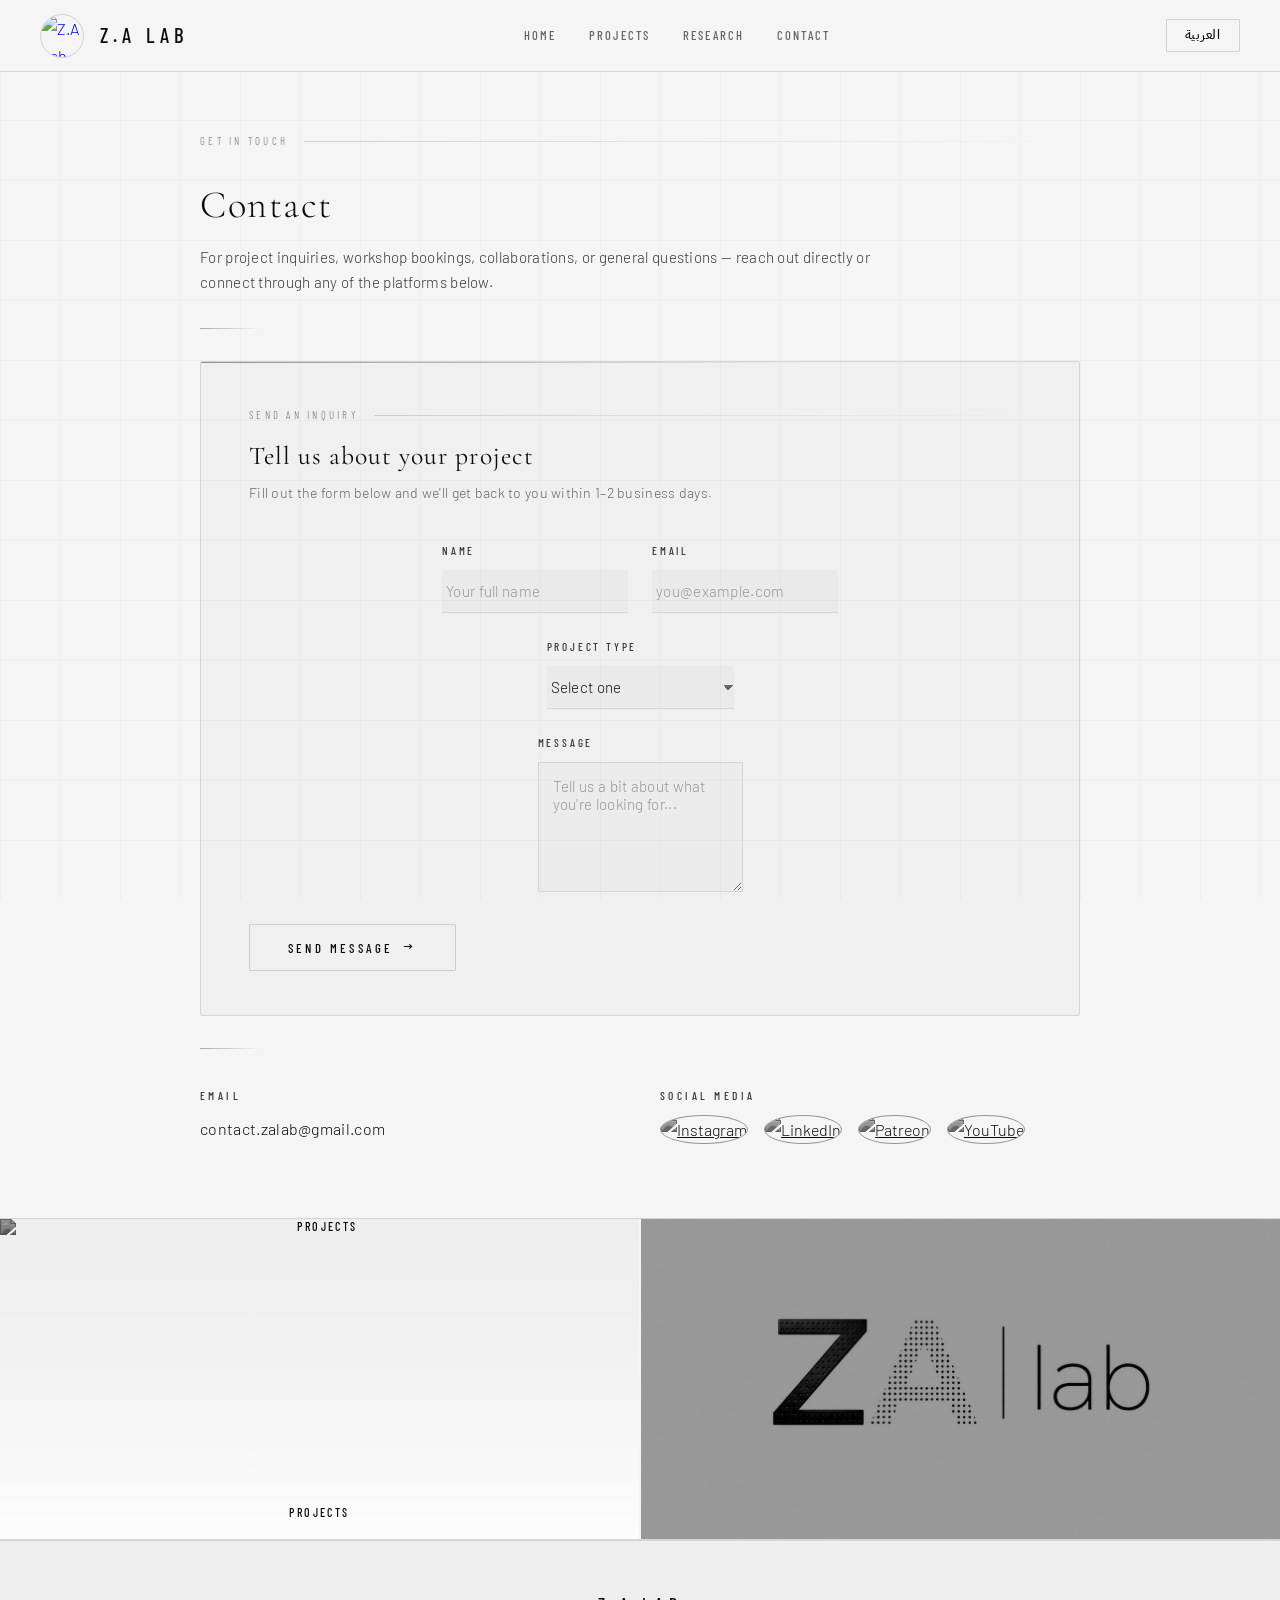
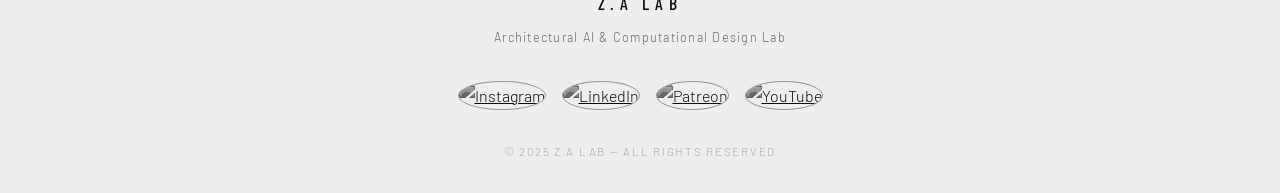
==== commit bcb48e2d: "Add files via upload" ====
--- a/contact.html
+++ b/contact.html
@@ -6,6 +6,8 @@
     <title>Contact — Z.A Lab</title>
     <meta name="description" content="Get in touch with Z.A Lab — architectural AI, parametric design, workshops, and collaborations.">
     <link rel="stylesheet" href="styles.css">
+    <link rel="icon" type="image/png" sizes="512x512" href="images/image.png">
+    <link rel="apple-touch-icon" href="images/image.png">
     <script>try{if(localStorage.getItem('zalab-lang')==='ar'){document.documentElement.lang='ar';document.documentElement.dir='rtl';}}catch(e){}</script>
 </head>
 <body>
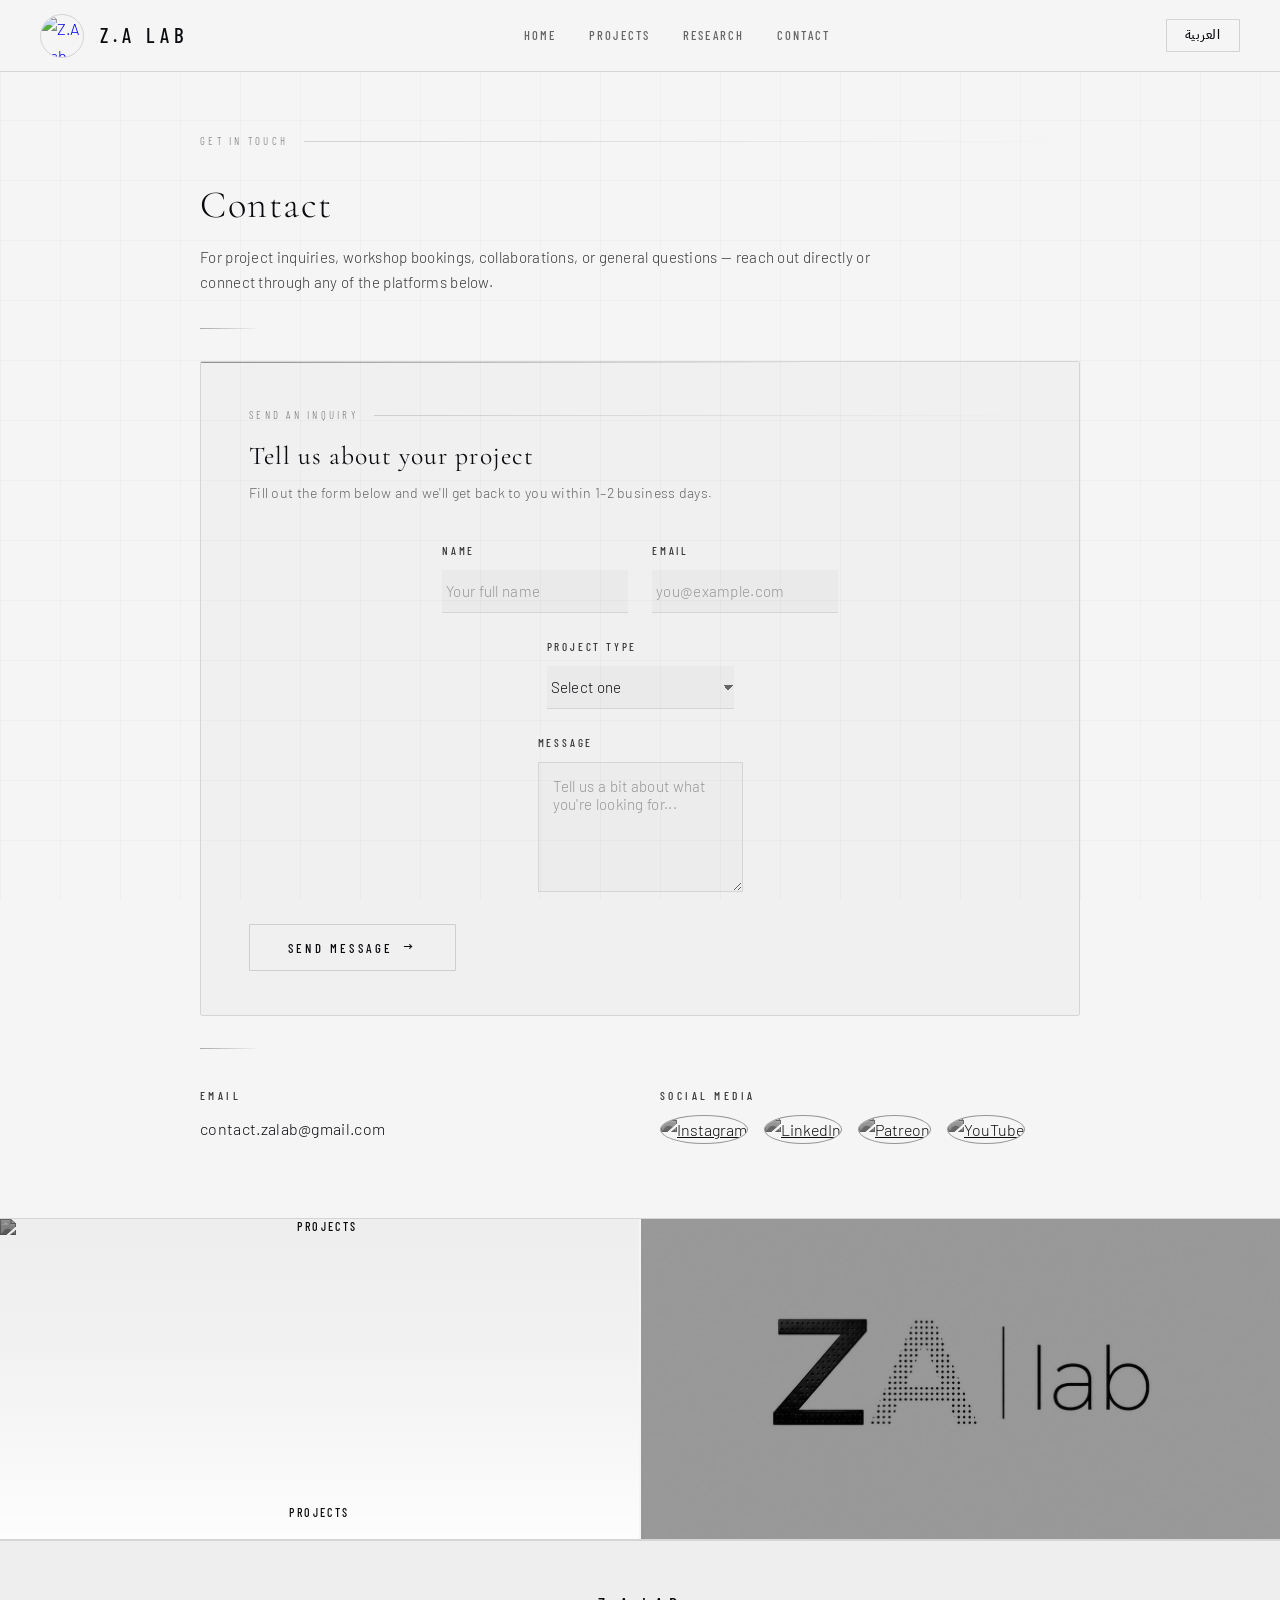
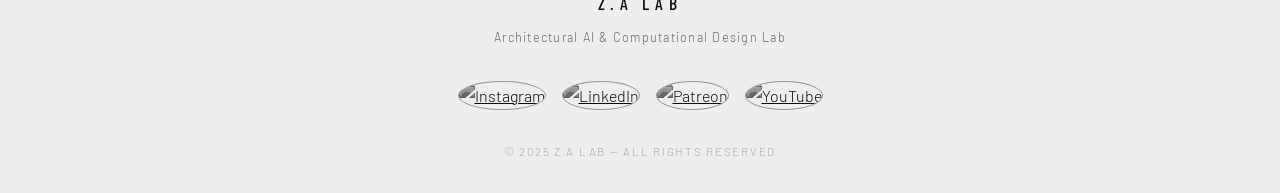
==== commit 535c3a2f: "Add files via upload" ====
--- a/contact.html
+++ b/contact.html
@@ -62,7 +62,7 @@
                         <option value="Full Project">Full Project</option>
                         <option value="Architectural Visualization">Architectural Visualization</option>
                         <option value="Computational Design">Computational Design</option>
-                        <option value="AI Design & Motion">AI Design & Motion</option>
+                        <option value="Exterior/Interior Design">Exterior/Interior Design</option>
                         <option value="Workshop / Course Inquiry">Workshop / Course Inquiry</option>
                         <option value="Other">Other</option>
                     </select>
@@ -179,8 +179,8 @@
         (function () {
             var AR = {
                 "Home": "الرئيسية",
-                "Projects": "المشاريع",
-                "Research": "الأبحاث",
+                "Projects": "مشاريع",
+                "Research": "أبحاث",
                 "Contact": "تواصل معنا",
                 "Architectural AI & Computational Design Lab": "مختبر الذكاء الاصطناعي المعماري والتصميم الحوسبي",
                 "© 2025 Z.A Lab — All Rights Reserved": "© 2025 Z.A Lab — جميع الحقوق محفوظة",
@@ -196,18 +196,18 @@
                 "Send an Inquiry": "أرسل استفسارًا",
                 "Tell us about your project": "حدّثنا عن مشروعك",
                 "Fill out the form below and we'll get back to you within 1–2 business days.": "املأ النموذج أدناه وسنرد عليك خلال 1–2 يوم عمل.",
-                "Name": "الاسم",
+                "Name": "اسم",
                 "Your full name": "اسمك الكامل",
-                "Email": "البريد الإلكتروني",
+                "Email": "بريد إلكتروني",
                 "Project Type": "نوع المشروع",
                 "Select one": "اختر أحدها",
                 "Full Project": "مشروع متكامل",
-                "Architectural Visualization": "التصور المعماري",
-                "Computational Design": "التصميم الحوسبي",
-                "AI Design & Motion": "التصميم والحركة بالذكاء الاصطناعي",
+                "Architectural Visualization": "تصور معماري",
+                "Computational Design": "تصميم حوسبي",
+                "Exterior/Interior Design": "تصميم خارجي/داخلي",
                 "Workshop / Course Inquiry": "استفسار عن ورشة عمل / دورة",
                 "Other": "أخرى",
-                "Message": "الرسالة",
+                "Message": "رسالة",
                 "Tell us a bit about what you're looking for...": "أخبرنا قليلًا عمّا تبحث عنه...",
                 "Send Message": "إرسال الرسالة",
                 "A router whose antennas lean toward the pointer": "راوتر تميل هوائياته نحو المؤشر",
